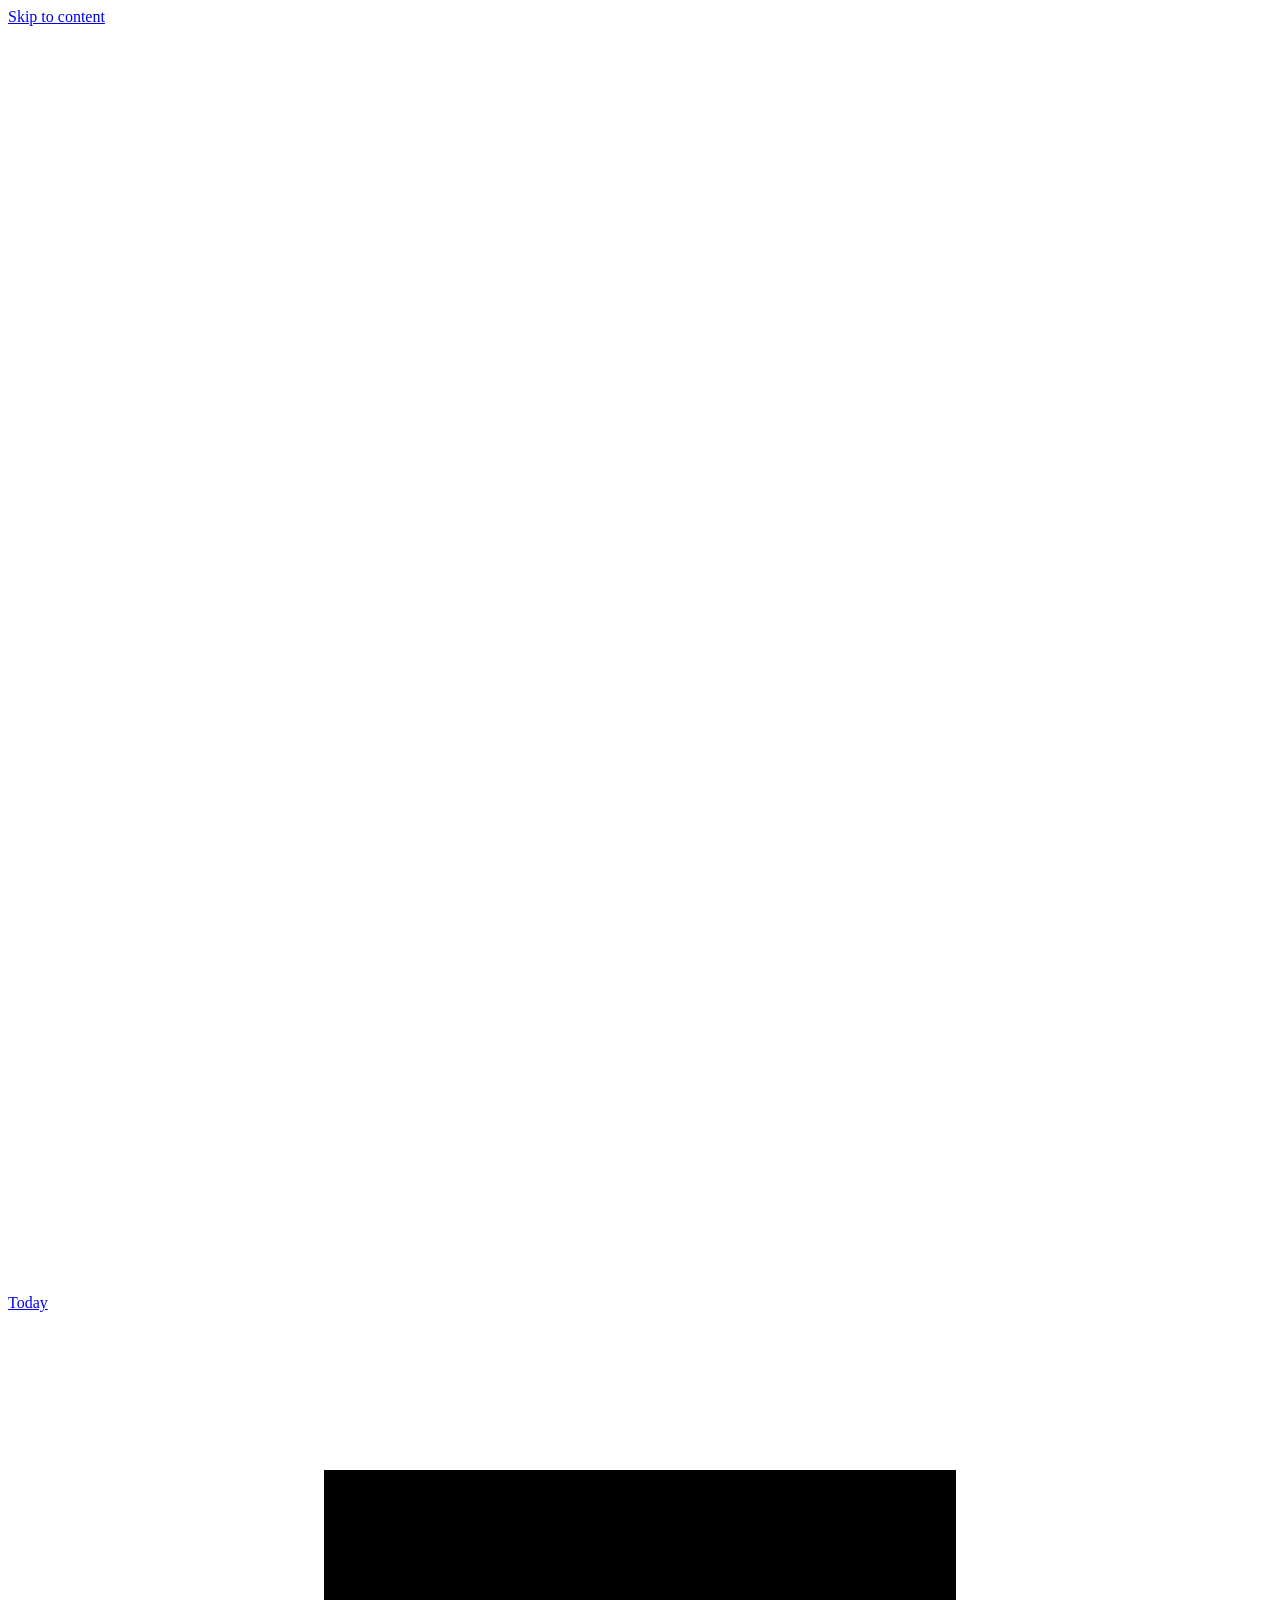
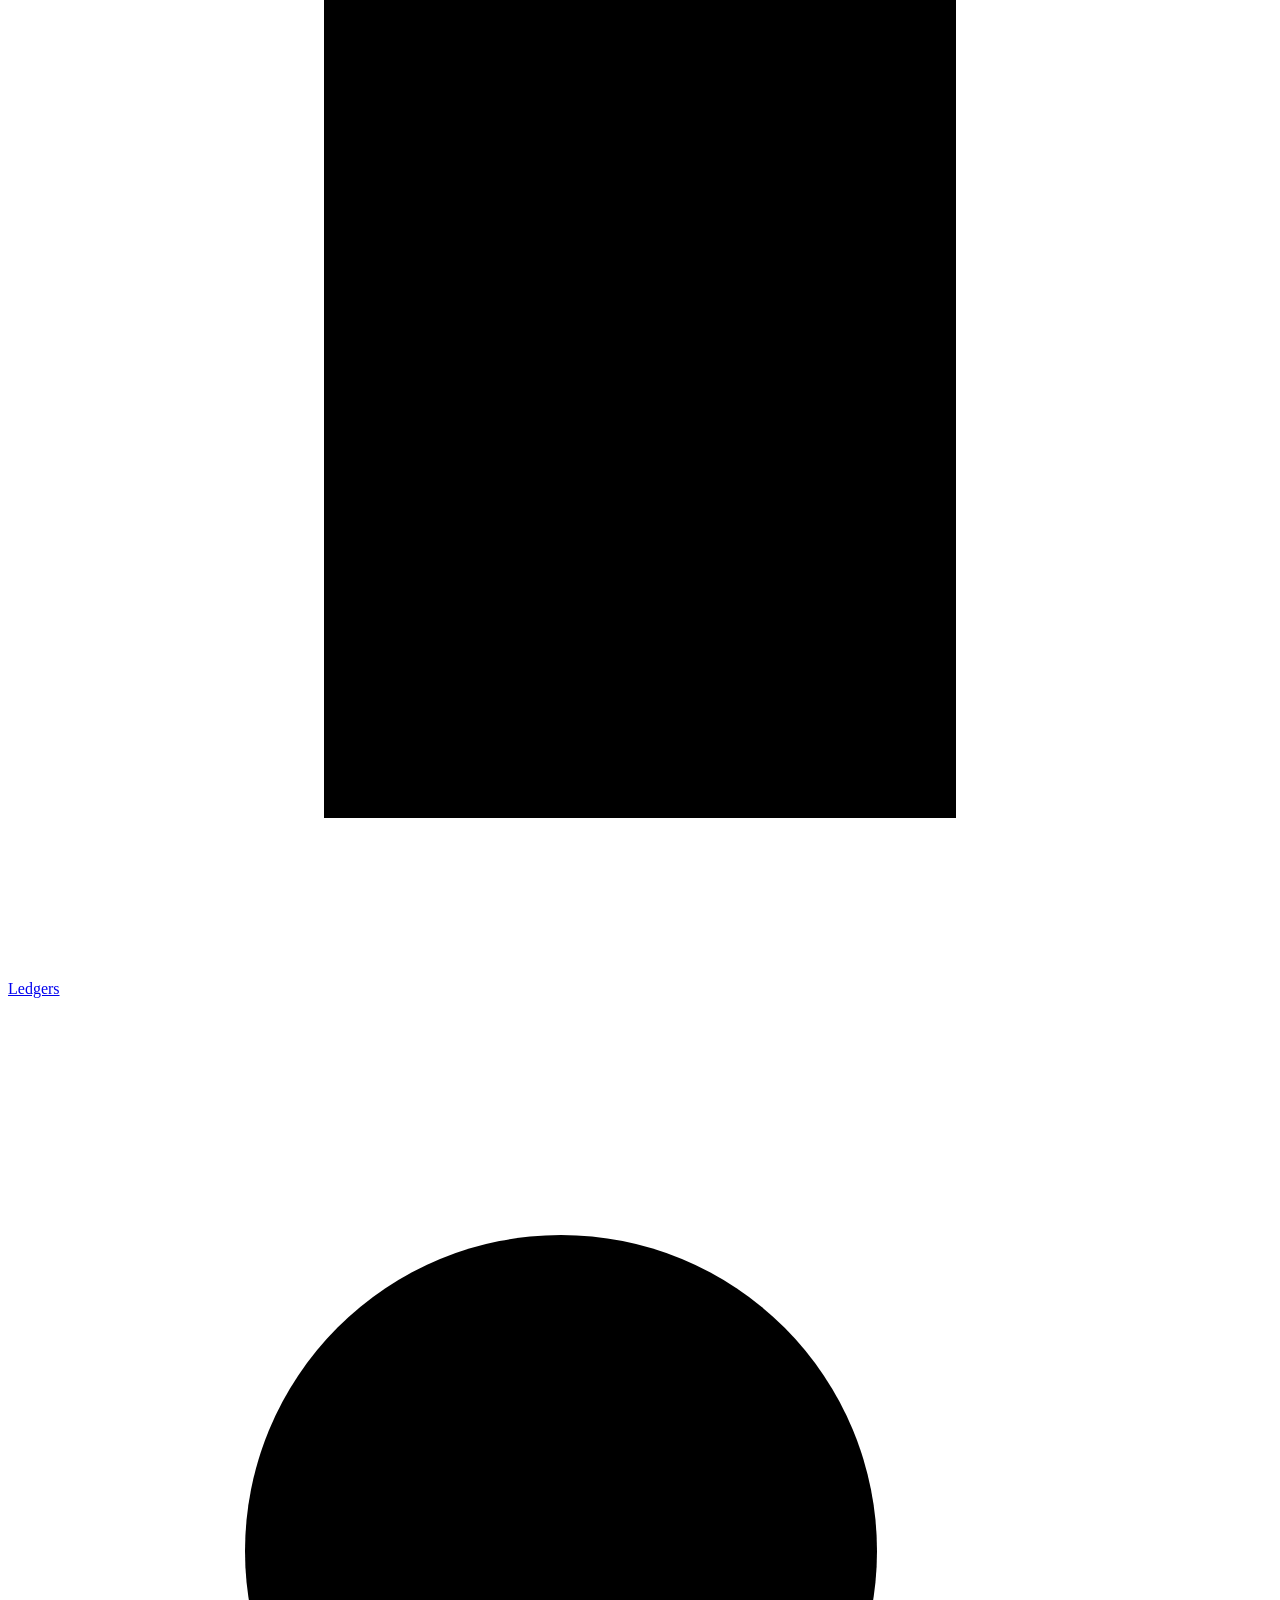
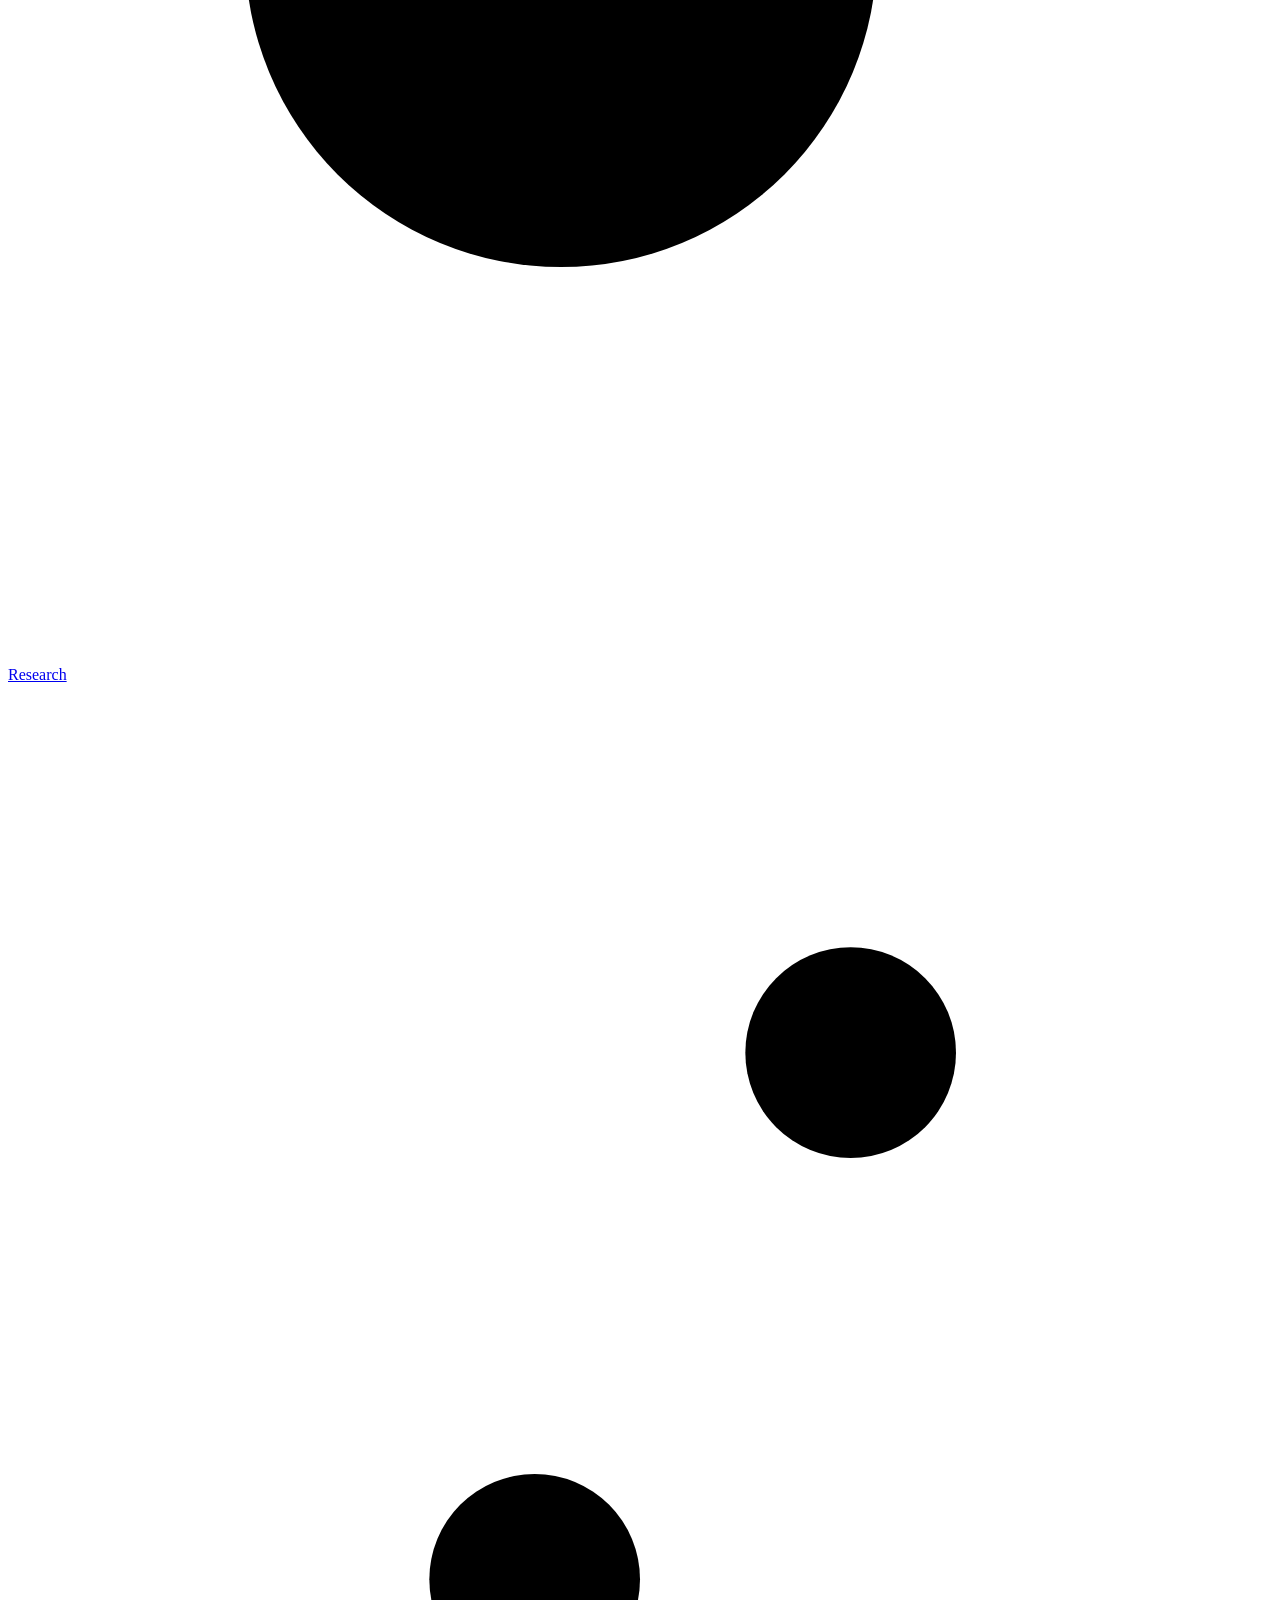
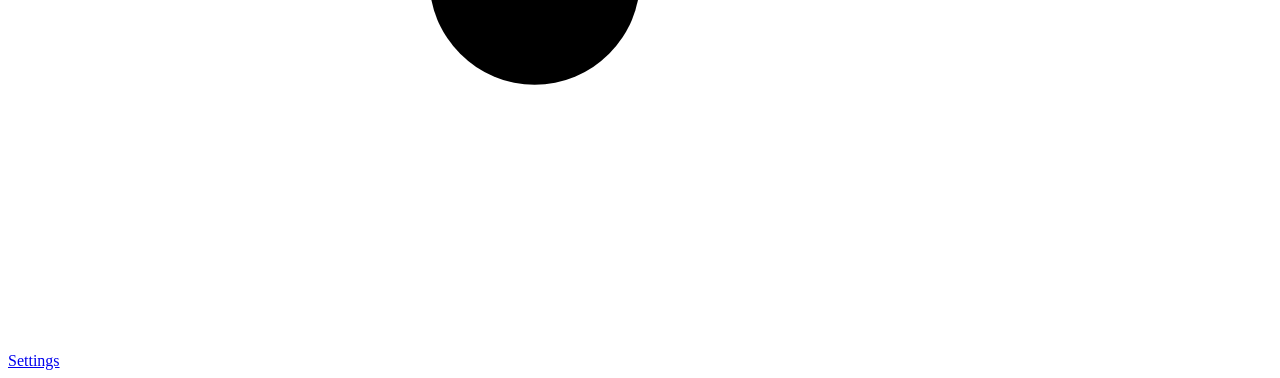
==== public/index.html @ 7e983f77 "FINN: promise ledger for public-market investors Push digest and pull research built on management's" ====
<!doctype html>
<html lang="en-IN">
<head>
  <meta charset="utf-8">
  <meta name="viewport" content="width=device-width, initial-scale=1, viewport-fit=cover">
  <title>FINN</title>
  <meta name="description" content="FINN keeps a ledger of what management promised and shows you only what moved it.">
  <meta name="theme-color" content="#FCFCFA" media="(prefers-color-scheme: light)">
  <meta name="theme-color" content="#10151C" media="(prefers-color-scheme: dark)">
  <link rel="manifest" href="/manifest.webmanifest">
  <link rel="icon" href="/icon.svg" type="image/svg+xml">
  <link rel="apple-touch-icon" href="/icon-180.png">
  <meta name="apple-mobile-web-app-capable" content="yes">
  <link rel="stylesheet" href="/css/app.css">
</head>
<body>
  <a class="skip" href="#view">Skip to content</a>
  <div class="frame">
    <main id="view" tabindex="-1" aria-live="polite"></main>
  </div>
  <nav class="tabs" aria-label="Sections">
    <a href="#/" data-tab="today">
      <svg viewBox="0 0 24 24" aria-hidden="true"><path d="M4 6h16M4 12h10M4 18h6"/></svg>
      <span>Today</span></a>
    <a href="#/ledgers" data-tab="ledgers">
      <svg viewBox="0 0 24 24" aria-hidden="true"><path d="M6 3h12v18H6z M9 3v18 M11.5 8h4 M11.5 12h4 M11.5 16h4"/></svg>
      <span>Ledgers</span></a>
    <a href="#/research" data-tab="research">
      <svg viewBox="0 0 24 24" aria-hidden="true"><circle cx="10.5" cy="10.5" r="6"/><path d="M15 15l5 5"/></svg>
      <span>Research</span></a>
    <a href="#/settings" data-tab="settings">
      <svg viewBox="0 0 24 24" aria-hidden="true"><path d="M4 7h10M18 7h2M4 17h4M12 17h8"/><circle cx="16" cy="7" r="2"/><circle cx="10" cy="17" r="2"/></svg>
      <span>Settings</span></a>
  </nav>
  <script type="module" src="/js/app.js"></script>
</body>
</html>
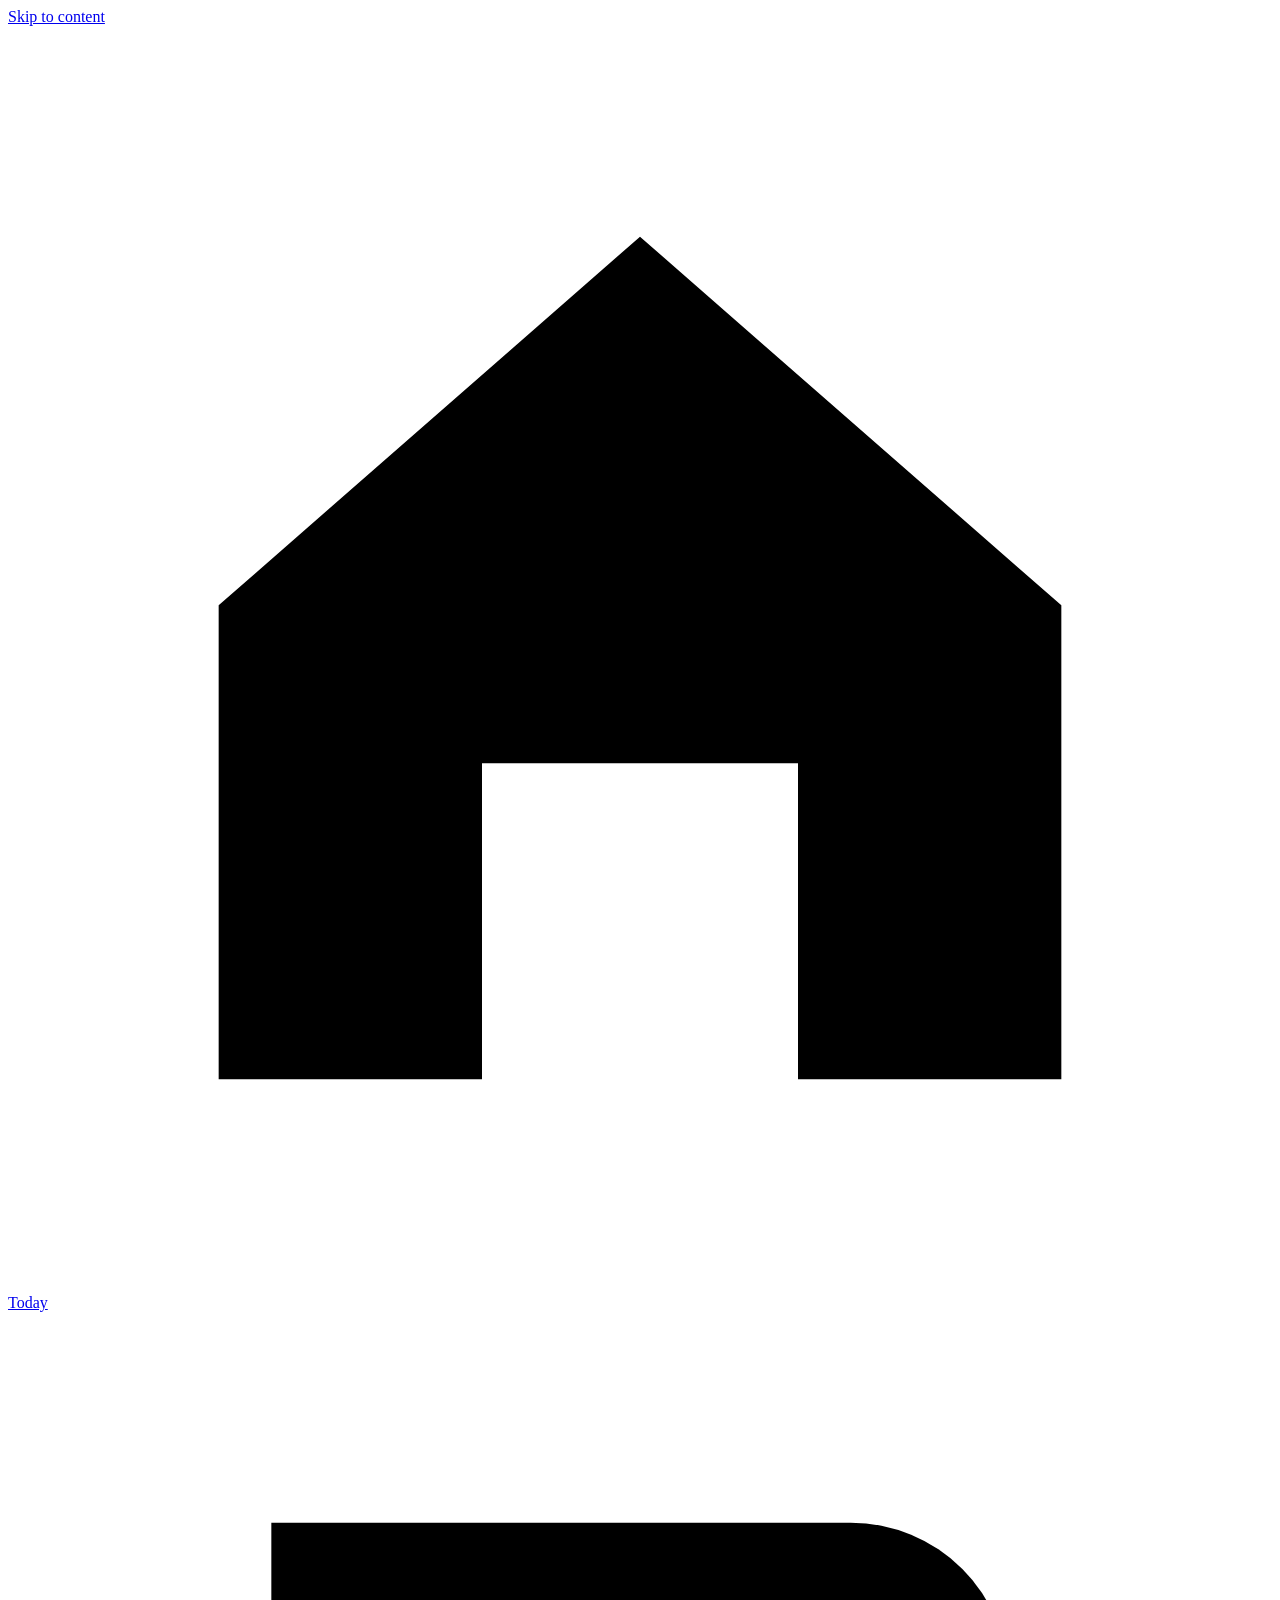
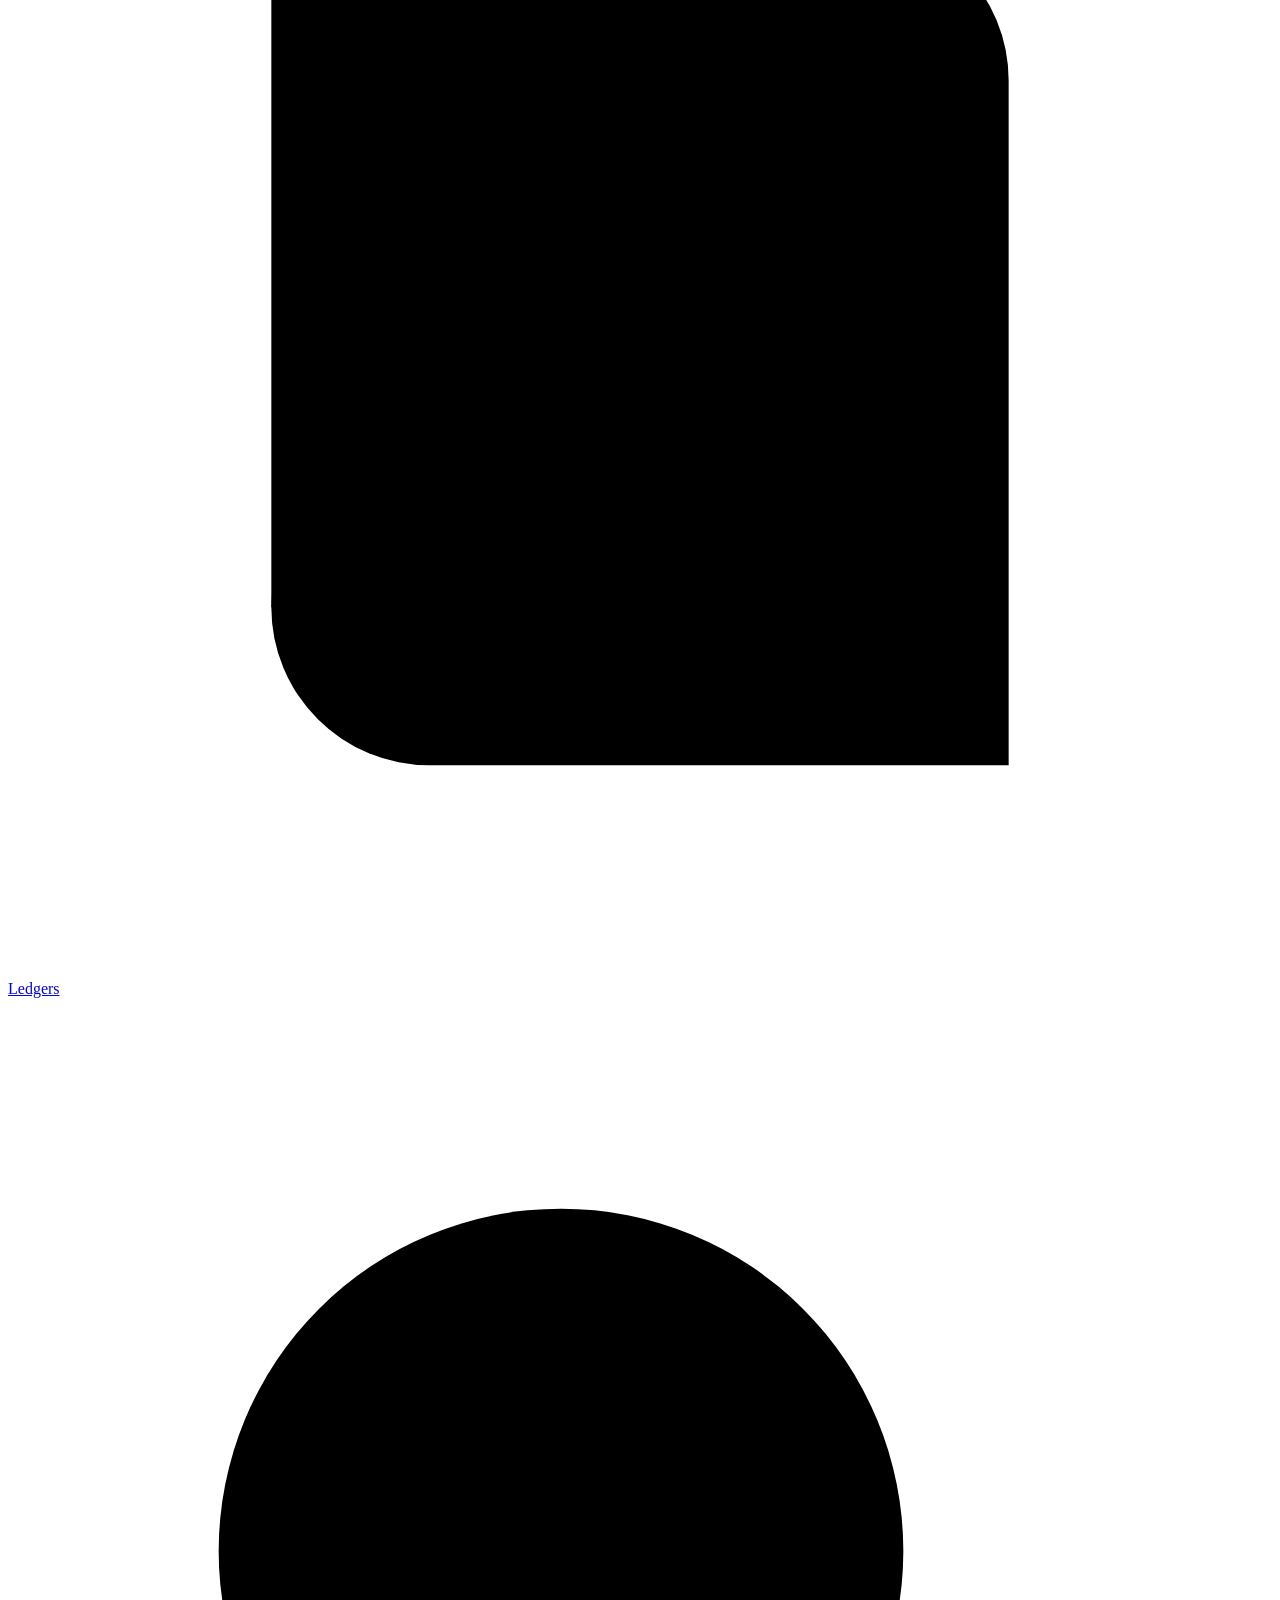
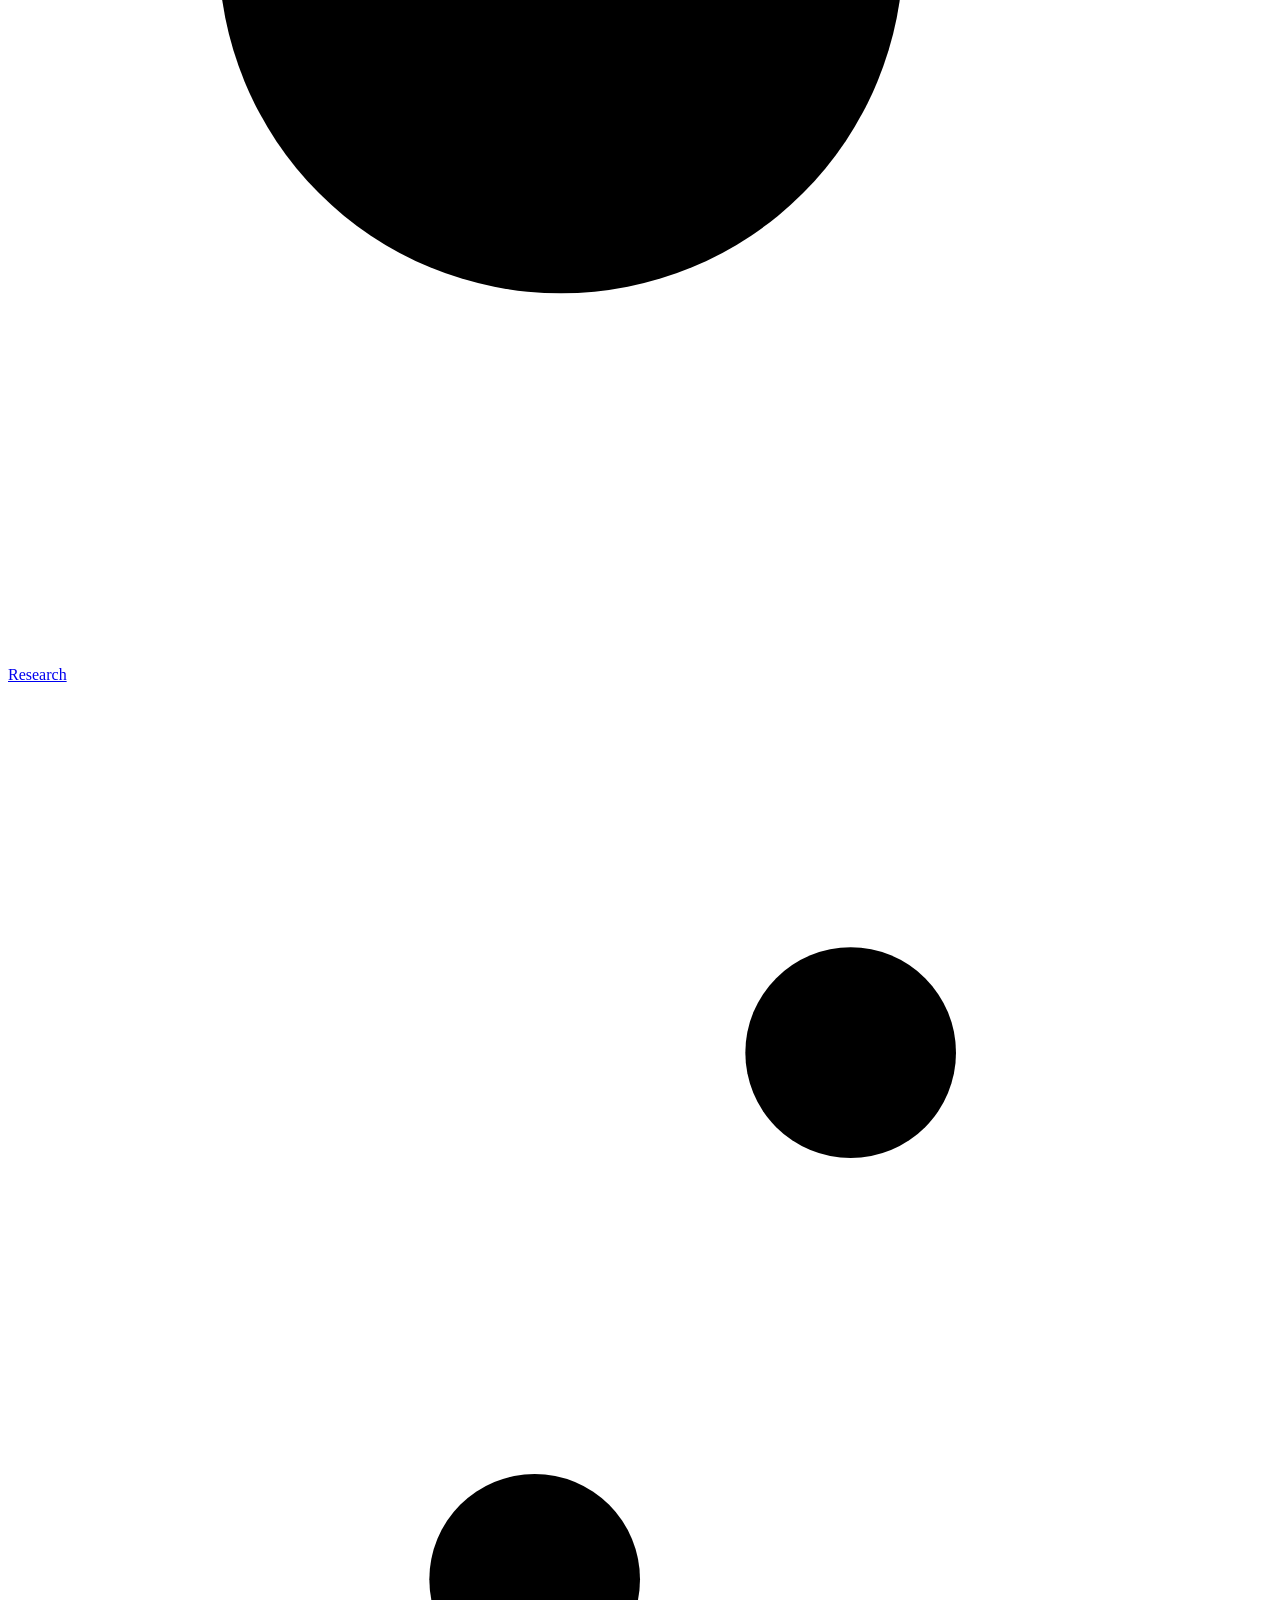
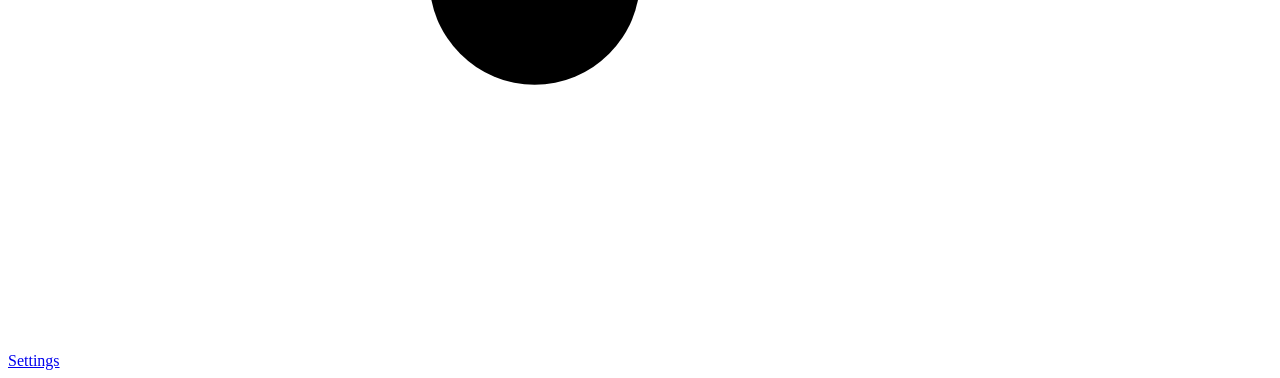
==== commit bb3863c6: "Redesign the app; freeze the new snapshot - App-style interface: home search bar, scrolling filter c" ====
--- a/public/index.html
+++ b/public/index.html
@@ -5,12 +5,13 @@
   <meta name="viewport" content="width=device-width, initial-scale=1, viewport-fit=cover">
   <title>FINN</title>
   <meta name="description" content="FINN keeps a ledger of what management promised and shows you only what moved it.">
-  <meta name="theme-color" content="#FCFCFA" media="(prefers-color-scheme: light)">
-  <meta name="theme-color" content="#10151C" media="(prefers-color-scheme: dark)">
+  <meta name="theme-color" content="#F2F3F7" media="(prefers-color-scheme: light)">
+  <meta name="theme-color" content="#0E0F14" media="(prefers-color-scheme: dark)">
   <link rel="manifest" href="/manifest.webmanifest">
   <link rel="icon" href="/icon.svg" type="image/svg+xml">
   <link rel="apple-touch-icon" href="/icon-180.png">
   <meta name="apple-mobile-web-app-capable" content="yes">
+  <link rel="preload" href="/fonts/poppins-700.woff" as="font" type="font/woff" crossorigin>
   <link rel="stylesheet" href="/css/app.css">
 </head>
 <body>
@@ -19,17 +20,17 @@
     <main id="view" tabindex="-1" aria-live="polite"></main>
   </div>
   <nav class="tabs" aria-label="Sections">
-    <a href="#/" data-tab="today">
-      <svg viewBox="0 0 24 24" aria-hidden="true"><path d="M4 6h16M4 12h10M4 18h6"/></svg>
+    <a href="#/" data-tab="today"><span class="ic">
+      <svg viewBox="0 0 24 24" aria-hidden="true"><path d="M4 11l8-7 8 7v9h-5v-6H9v6H4z"/></svg></span>
       <span>Today</span></a>
-    <a href="#/ledgers" data-tab="ledgers">
-      <svg viewBox="0 0 24 24" aria-hidden="true"><path d="M6 3h12v18H6z M9 3v18 M11.5 8h4 M11.5 12h4 M11.5 16h4"/></svg>
+    <a href="#/ledgers" data-tab="ledgers"><span class="ic">
+      <svg viewBox="0 0 24 24" aria-hidden="true"><path d="M5 4h11a3 3 0 0 1 3 3v13H8a3 3 0 0 1-3-3z"/><path d="M5 17a3 3 0 0 1 3-3h11"/></svg></span>
       <span>Ledgers</span></a>
-    <a href="#/research" data-tab="research">
-      <svg viewBox="0 0 24 24" aria-hidden="true"><circle cx="10.5" cy="10.5" r="6"/><path d="M15 15l5 5"/></svg>
+    <a href="#/research" data-tab="research"><span class="ic">
+      <svg viewBox="0 0 24 24" aria-hidden="true"><circle cx="10.5" cy="10.5" r="6.5"/><path d="M15.5 15.5L20 20"/></svg></span>
       <span>Research</span></a>
-    <a href="#/settings" data-tab="settings">
-      <svg viewBox="0 0 24 24" aria-hidden="true"><path d="M4 7h10M18 7h2M4 17h4M12 17h8"/><circle cx="16" cy="7" r="2"/><circle cx="10" cy="17" r="2"/></svg>
+    <a href="#/settings" data-tab="settings"><span class="ic">
+      <svg viewBox="0 0 24 24" aria-hidden="true"><path d="M4 7h10M18 7h2M4 17h4M12 17h8"/><circle cx="16" cy="7" r="2"/><circle cx="10" cy="17" r="2"/></svg></span>
       <span>Settings</span></a>
   </nav>
   <script type="module" src="/js/app.js"></script>
